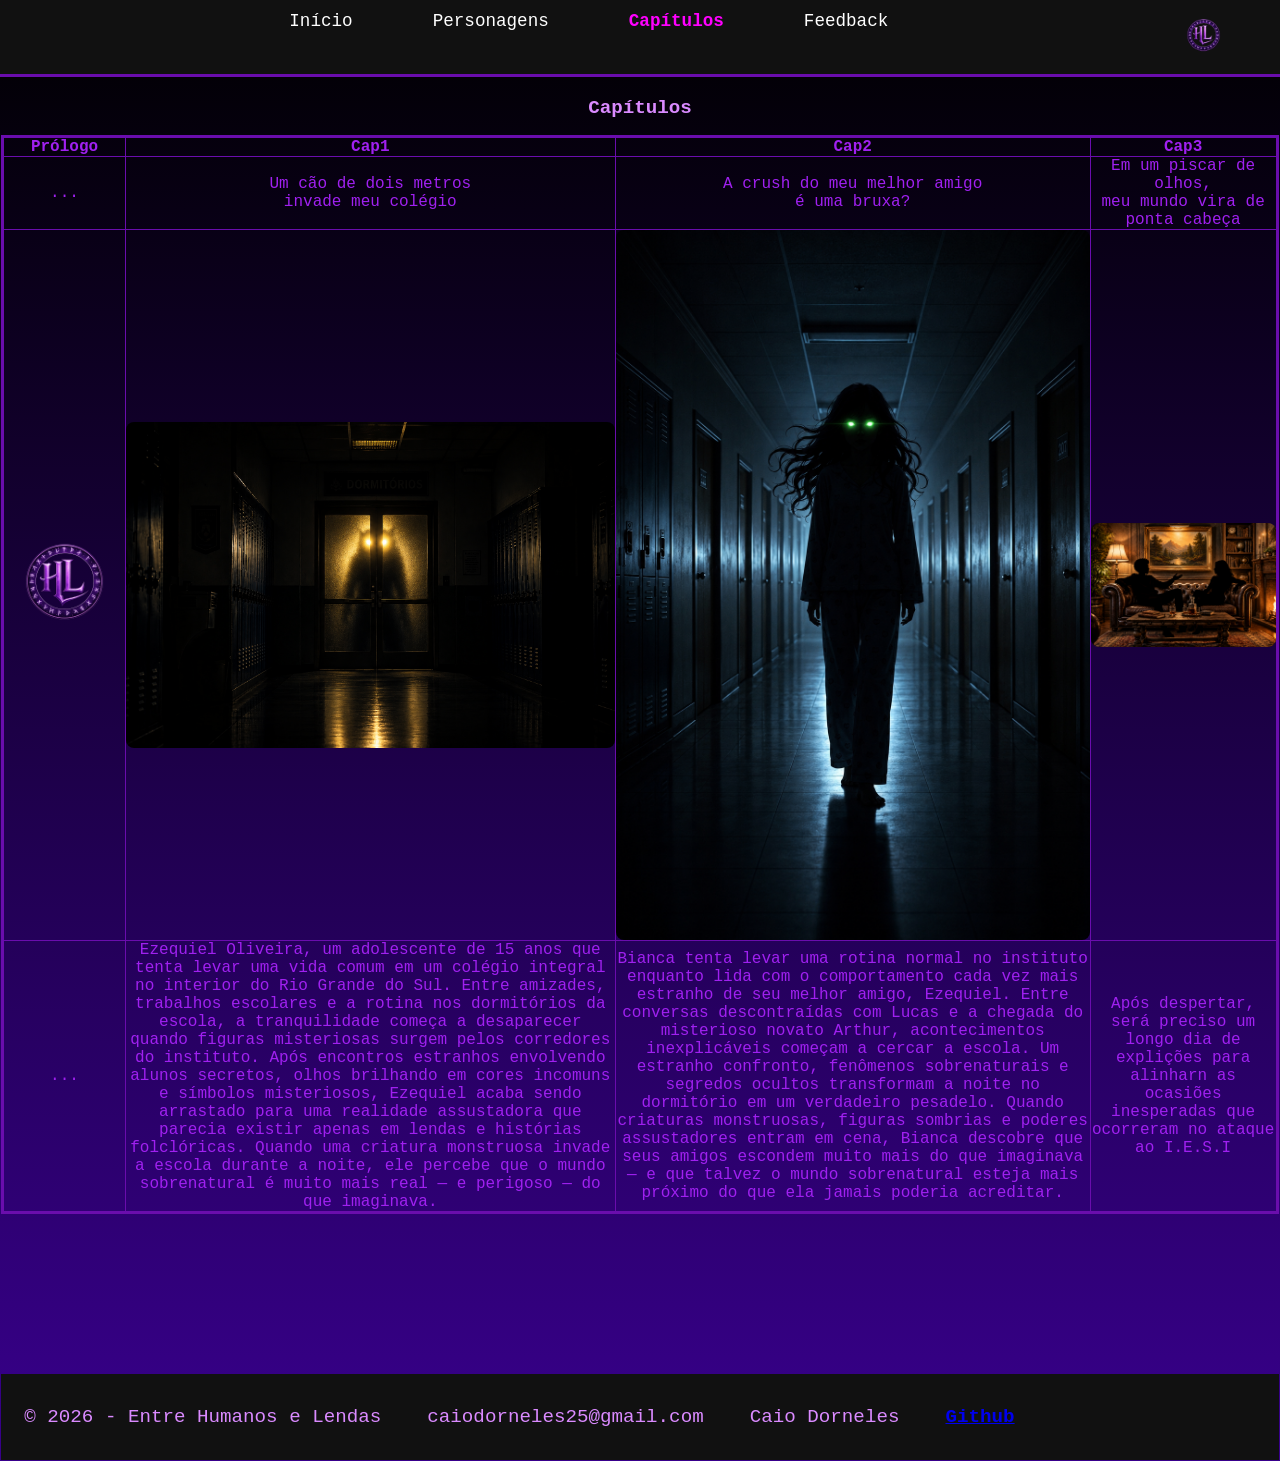
==== capitulos.html @ f99d5c19 "css" ====
<!DOCTYPE html>
<html lang="pt-br">

<head>
    <meta charset="UTF-8">

    <title>Entre Humanos e Lendas</title>

    <meta name="author" content="Caio Dorneles">
    <meta name="description" content="Obra literária brasileira de fantasia e folclore">
    <meta name="keywords" content="Livro, Brasil, Folclore, Fantasia">

    <link rel="stylesheet" href="./css/estilo.css">
    <link rel="icon" href="./imagens/logo.png">
</head>

<body>

    <!-- CABEÇALHO -->
    <header>

         <div class="left"> <img src="./imagens/logo.png" alt="logo"> </div>

        <nav>
            <ul>

                <li>
                    <a  href="index.html">
                        Início
                    </a>
                </li>

                <li>
                    <a href="personagens.html">
                        Personagens
                    </a>
                </li>

                <li>
                    <a class="active" href="capitulos.html">
                        Capítulos
                    </a>
                </li>

                <li>
                    <a href="feedback.html">
                        Feedback
                    </a>
                </li>

            </ul>
        </nav>

    </header>

    <div class="capitulos">
    <table border="2">
        <caption>
       <strong><p>Capítulos</p> </strong> 
       </caption>
    </div>
        <thead>
            <tr>
                <th colspan="1" class="mouse">Prólogo</th>
                <th colspan="1"  class="mouse">Cap1</th>
                <th colspan="1" class="mouse">Cap2</th>
                <th colspan="1" class="mouse">Cap3</th>
            </tr>
        </thead>

           <tbody>
            <tr>
                <td rowspan="1" class="mouse">...</td>
                <td rowspan="1"class="mouse">Um cão de dois metros<br> invade meu colégio</td>
                <td rowspan="1"class="mouse">A crush do meu melhor amigo<br> é uma bruxa?</td>
                <td rowspan="1"class="mouse">Em um piscar de olhos,<br> meu mundo vira de ponta cabeça</td>
           </tr>

           <tr>
                <td><div class="cap"> <img src="./imagens/logo.png" alt="capa cap3"></div></td>
                <td><div class="cap"> <img src="./imagens/cap1.png" alt="capa cap1"></div></td>
                <td><div class="cap"> <img src="./imagens/cap2.png" alt="capa cap2"></div></td>
                <td><div class="cap"> <img src="./imagens/cap3.png" alt="capa cap3"></div></td>
          
           </tr>

           <tr>
                <td class="mouse">...</td>

                <td class="mouse"> Ezequiel Oliveira, um adolescente de 15 anos que tenta levar uma vida comum em um colégio integral no interior do Rio Grande do Sul. Entre amizades, trabalhos escolares e a rotina nos dormitórios da escola, a tranquilidade começa a desaparecer quando figuras misteriosas surgem pelos corredores do instituto. Após encontros estranhos envolvendo alunos secretos, olhos brilhando em cores incomuns e símbolos misteriosos, Ezequiel acaba sendo arrastado para uma realidade assustadora que parecia existir apenas em lendas e histórias folclóricas. Quando uma criatura monstruosa invade a escola durante a noite, ele percebe que o mundo sobrenatural é muito mais real — e perigoso — do que imaginava.  </td>
                
                <td class="mouse">Bianca tenta levar uma rotina normal no instituto enquanto lida com o comportamento cada vez mais estranho de seu melhor amigo, Ezequiel. Entre conversas descontraídas com Lucas e a chegada do misterioso novato Arthur, acontecimentos inexplicáveis começam a cercar a escola. Um estranho confronto, fenômenos sobrenaturais e segredos ocultos transformam a noite no dormitório em um verdadeiro pesadelo. Quando criaturas monstruosas, figuras sombrias e poderes assustadores entram em cena, Bianca descobre que seus amigos escondem muito mais do que imaginava — e que talvez o mundo sobrenatural esteja mais próximo do que ela jamais poderia acreditar. </td>

                <td class="mouse">Após despertar, será preciso um longo dia de explições para alinharn as ocasiões inesperadas que ocorreram no ataque ao I.E.S.I</td>
           </tr>


        </tbody>
    </table>


    <footer>
        <p>
            © 2026 - Entre Humanos e Lendas
        </p>


        <p>
            caiodorneles25@gmail.com
        </p>

       

        <p>
            Caio Dorneles
        </p>

          <p> 
            <a href="https://github.com/Dorneles2506"> 
                <strong> Github </strong> 
            </a>
        </p>

    </footer>
    
    </body>
    </html>
---- css/estilo.css ----
/* Reset básico */
* {
    margin: 0;
    padding: 0;
    box-sizing: border-box;
}



/* BODY */
body {
    background-image: linear-gradient(to bottom, rgb(0, 0, 0),#38008C);
    color: #a020f0;
    font-family: 'Courier New', Verdana, sans-serif;
    padding-top: 5em;

}
    

.center{
    display: flex;
    justify-content: center;
    justify-items: center;
   
}

.left{
 display: flex;
justify-content: left;
float:right;   
width: 8%;
}

img{
    width: 50%;
    height: auto;
    border-radius: 0.5rem;
}
/* PARÁGRAFOS */
p {
    color: #DA8AFF;
    line-height: 1.6;
    padding: 0.6em 1.2em;
    font-size:larger
}

/* CABEÇALHO */
/*esse elemento acompanha o scroll da página*/


header {
    width: 100%;
    background-color: #111;
    padding: 0.7em 0;
    position: fixed;
    top: 0;
    left: 0;
    border-bottom: 0.20em solid #6a0dad;
}

/* MENU */
nav ul {
    list-style: none;
    display: flex;
    justify-content: center;
    gap: 5em;
}

/* LINKS DAS ABAS */
nav ul li a {
    text-decoration: none;
    color: #ffffff;
    font-size: 1.1em;
    transition: color 0.3s ease;
}

/* Destaca links do menu ao passar o mouse */
 header nav ul li a:hover {
    color: #a020f0;
}

/* ABA ATIVA (página atual) */
nav ul li a.active {
    color: #ff00ff;
    font-weight: bold;
}

footer{

    font-size: 1em;
    clear: both;
    display: flex;
    padding: 1em 0;
    margin-top: 10em;
    background:#111;
    color:#a020f0;
}



.wrapper{
    display: flex;
    flex-direction: row;
}
.panel{
    display: flex;
    flex-direction: column;
    justify-content: center;
    align-items: center;
}
.center_text{
    text-align: center;
    transition:0.3s;
    cursor: pointer;
     line-height: 1.6;
    padding: 0.6em 1.2em;
    font-size:large;
}

.center_text:hover {
    color:   #ff00ff;
   
}


#conteudo-secundario p {
    font-size: 0.875em;
}
#conteudo-secundario {
    float: left;
    width: 100%;
    padding: 1em;
}

.conteudo-secundario {
    background:#1e082c;
    color:#a020f0;
  
  
}

/* tabela e lista*/

table{
    
    border:solid;
    border-color: #6a0dad;
    width: 100%;
    border-collapse: collapse;
    text-align: center;
    
    
    
}

.capitulos{
    display: flex;
    flex-direction: column;
    text-align:center;
    padding: 0.1%;
}


.cap img{
    display: flex;
    justify-content: center;
    width:100%;
    height: auto;
    
   
    
}

.mouse:hover {
     color: #ff00ff;
     
}

.mouse{
    transition: 1.5s;
    cursor: pointer;
}

.pares:hover{
    color: #0037ff;
}

.pares{
    color:#DA8AFF;
     transition: 1.5s;
    cursor: pointer;
     line-height: 1.6;
    padding: 0.6em 1.2em;
    font-size:larger;
     text-align: center;
}



/*formulário */


        .campo { 
    margin-bottom: 1em; 
}

input[type="text"], 
input[type="email"], 

textarea {
    max-width: 100%;
    min-width: 50%;
    padding: 0.5em;
    box-sizing: border-box;
    border: 0.06em solid #ccc;
    border-radius: 0.25em;
}

button {
    padding: 0.6em 1em;
    background-color: #007BFF;
    color: white;
    border: none;
    border-radius: 0.25em;
    cursor: pointer;
}

.opção input [type="radio"] {
    margin-right: 5em;
}

.opção label {
    margin-right: 3.5em;
}

.botoes {
    display: flex;
    gap: 0.5em; /* espaço entre os botões */
    margin-top: 0.8em;
}
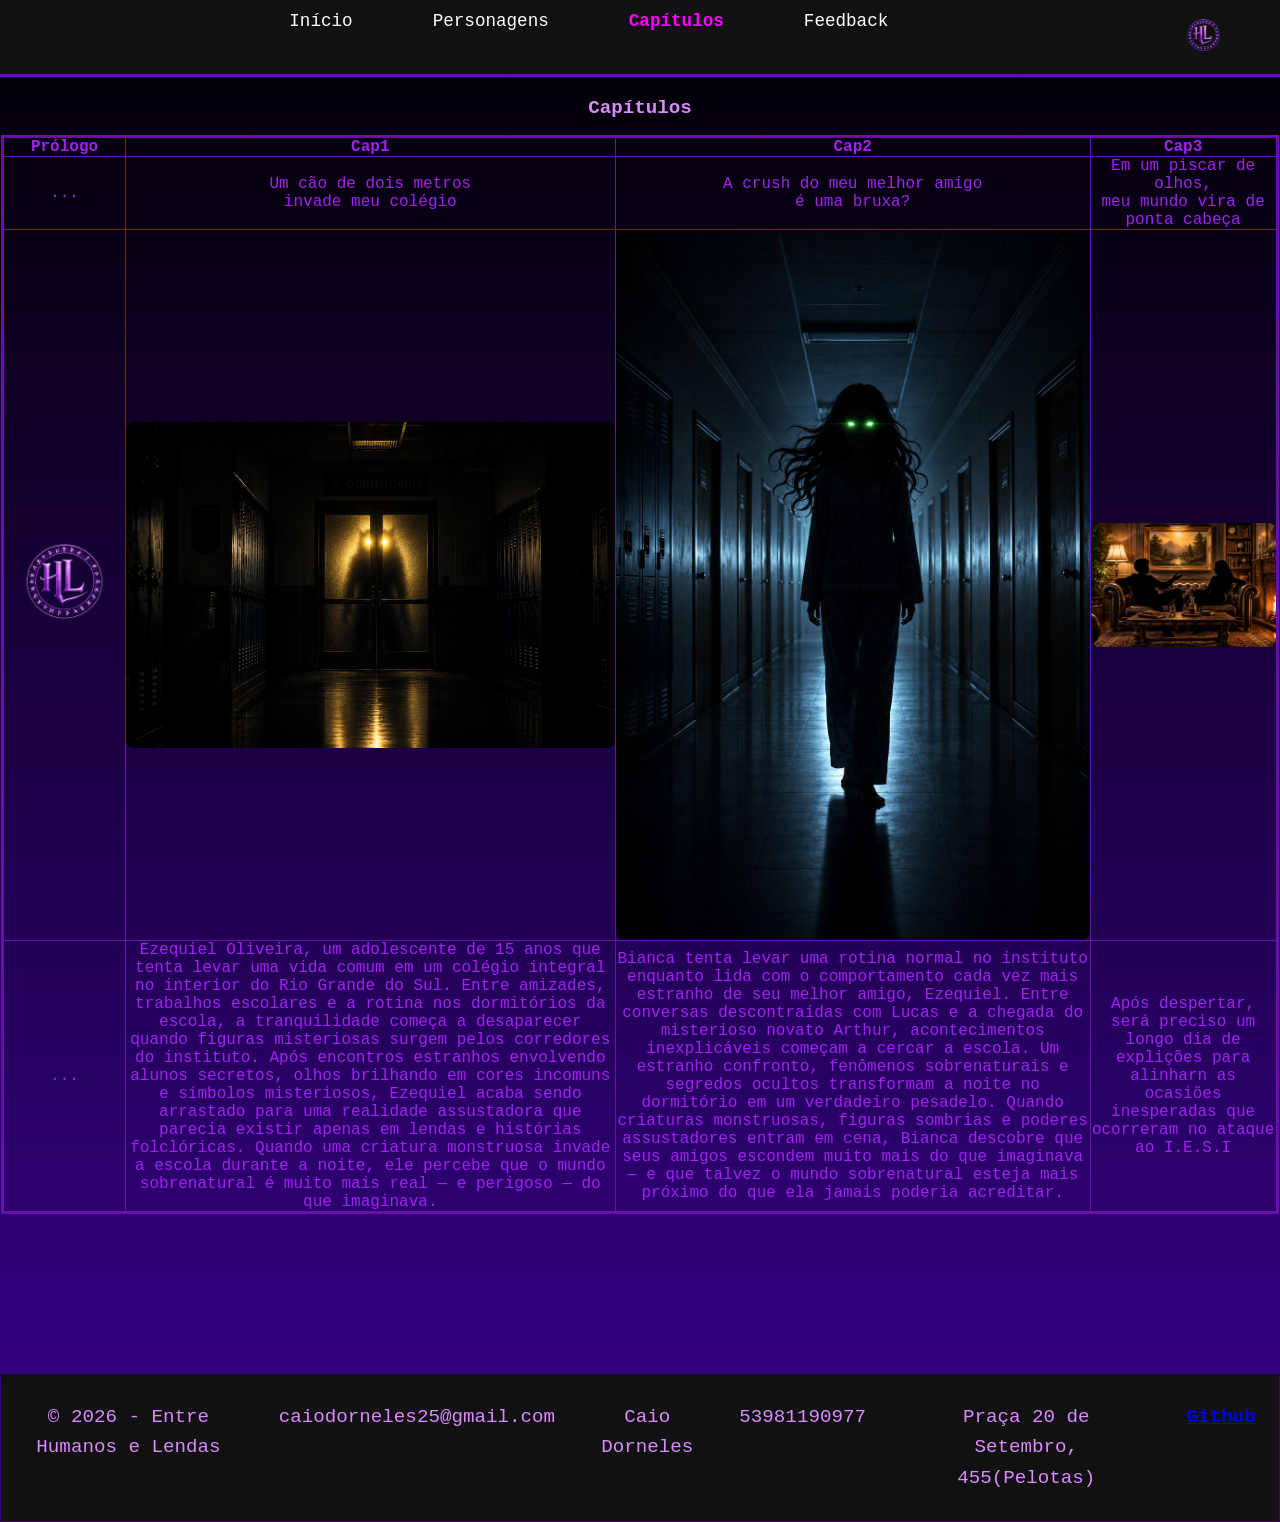
==== commit 8f941870: "footer" ====
--- a/capitulos.html
+++ b/capitulos.html
@@ -115,6 +115,15 @@
             Caio Dorneles
         </p>
 
+         <p>
+            53981190977
+        </p>
+
+        
+        <p>
+            Praça 20 de Setembro, 455(Pelotas)
+        </p>
+
           <p> 
             <a href="https://github.com/Dorneles2506"> 
                 <strong> Github </strong> 
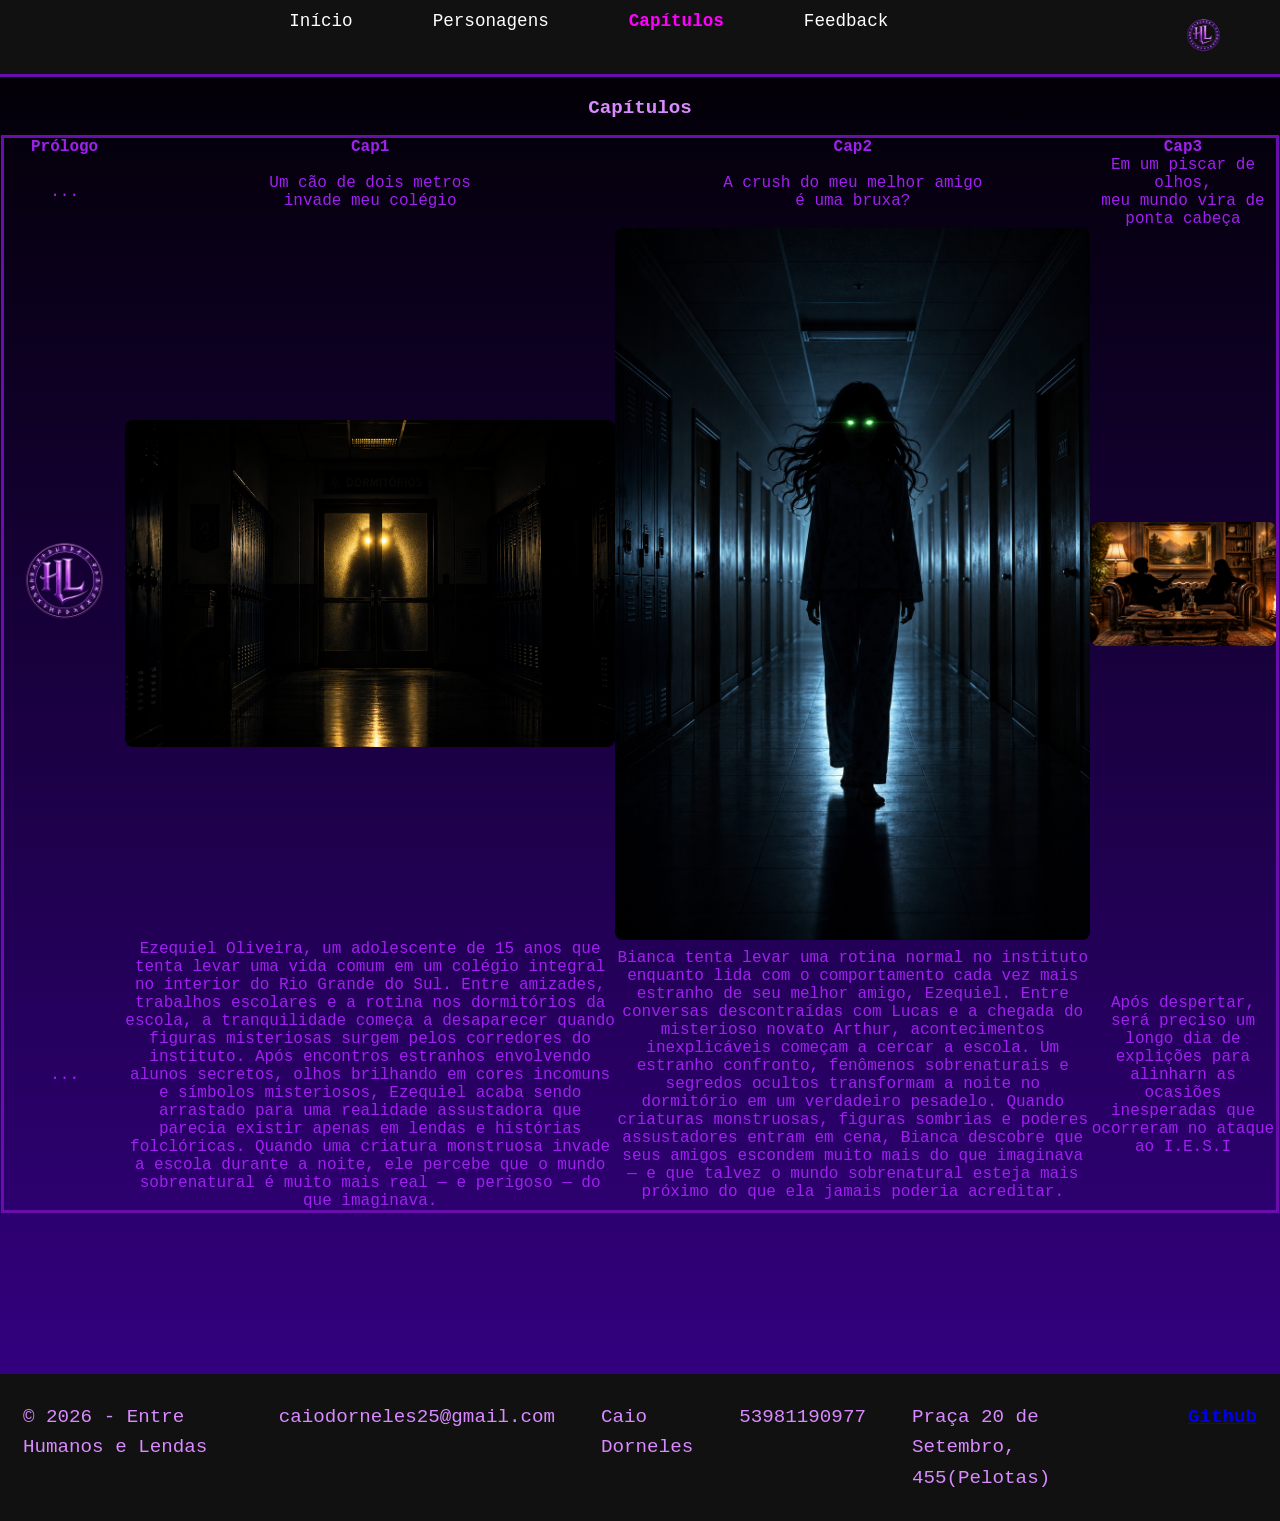
==== commit e7214bc7: "Update capitulos.html" ====
--- a/capitulos.html
+++ b/capitulos.html
@@ -54,11 +54,10 @@
     </header>
 
     <div class="capitulos">
-    <table border="2">
+    <table>
         <caption>
-       <strong><p>Capítulos</p> </strong> 
+     <p><strong>Capítulos</strong></p> 
        </caption>
-    </div>
         <thead>
             <tr>
                 <th colspan="1" class="mouse">Prólogo</th>
@@ -71,9 +70,9 @@
            <tbody>
             <tr>
                 <td rowspan="1" class="mouse">...</td>
-                <td rowspan="1"class="mouse">Um cão de dois metros<br> invade meu colégio</td>
-                <td rowspan="1"class="mouse">A crush do meu melhor amigo<br> é uma bruxa?</td>
-                <td rowspan="1"class="mouse">Em um piscar de olhos,<br> meu mundo vira de ponta cabeça</td>
+                <td rowspan="1" class="mouse">Um cão de dois metros<br> invade meu colégio</td>
+                <td rowspan="1" class="mouse">A crush do meu melhor amigo<br> é uma bruxa?</td>
+                <td rowspan="1" class="mouse">Em um piscar de olhos,<br> meu mundo vira de ponta cabeça</td>
            </tr>
 
            <tr>
@@ -97,7 +96,7 @@
 
         </tbody>
     </table>
-
+    </div>
 
     <footer>
         <p>
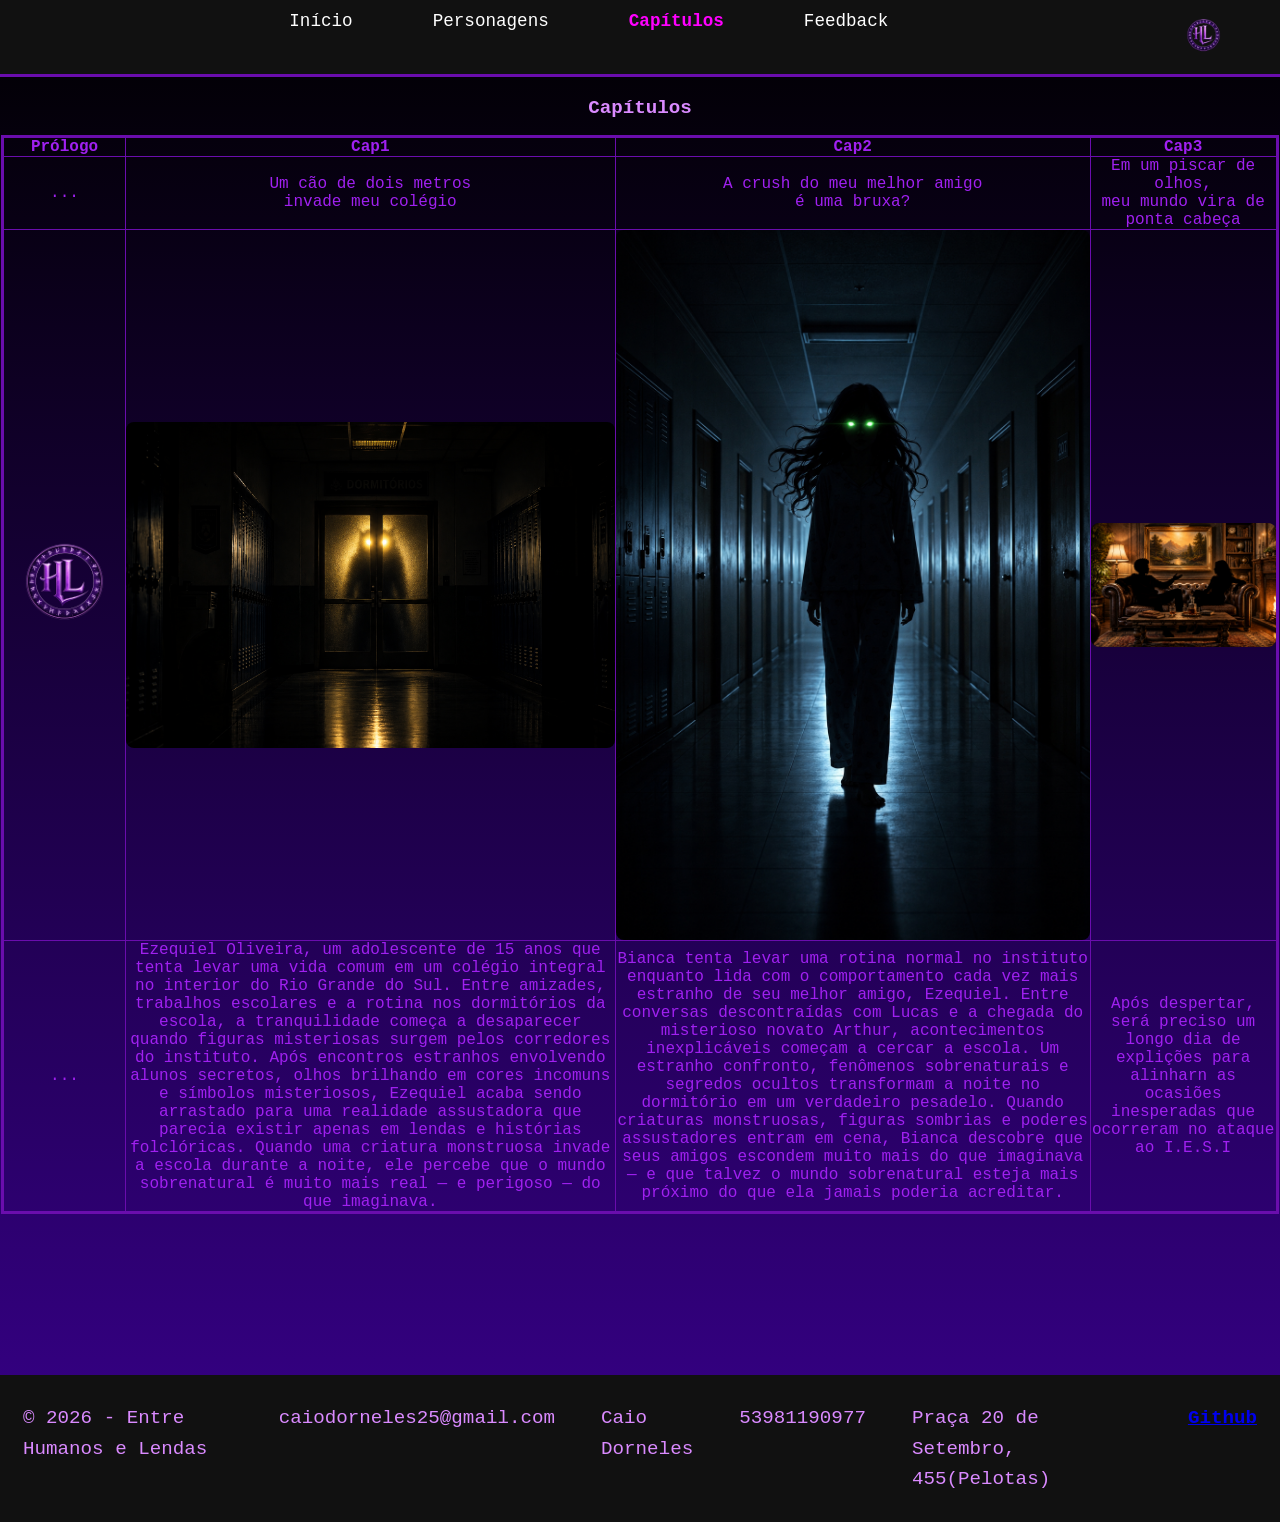
==== commit 9915d260: "Update capitulos.html" ====
--- a/capitulos.html
+++ b/capitulos.html
@@ -54,7 +54,7 @@
     </header>
 
     <div class="capitulos">
-    <table>
+    <table border="2">
         <caption>
      <p><strong>Capítulos</strong></p> 
        </caption>
--- a/css/estilo.css
+++ b/css/estilo.css
@@ -143,7 +143,7 @@
 
 table{
     
-    border:solid;
+    border: solid;
     border-color: #6a0dad;
     width: 100%;
     border-collapse: collapse;
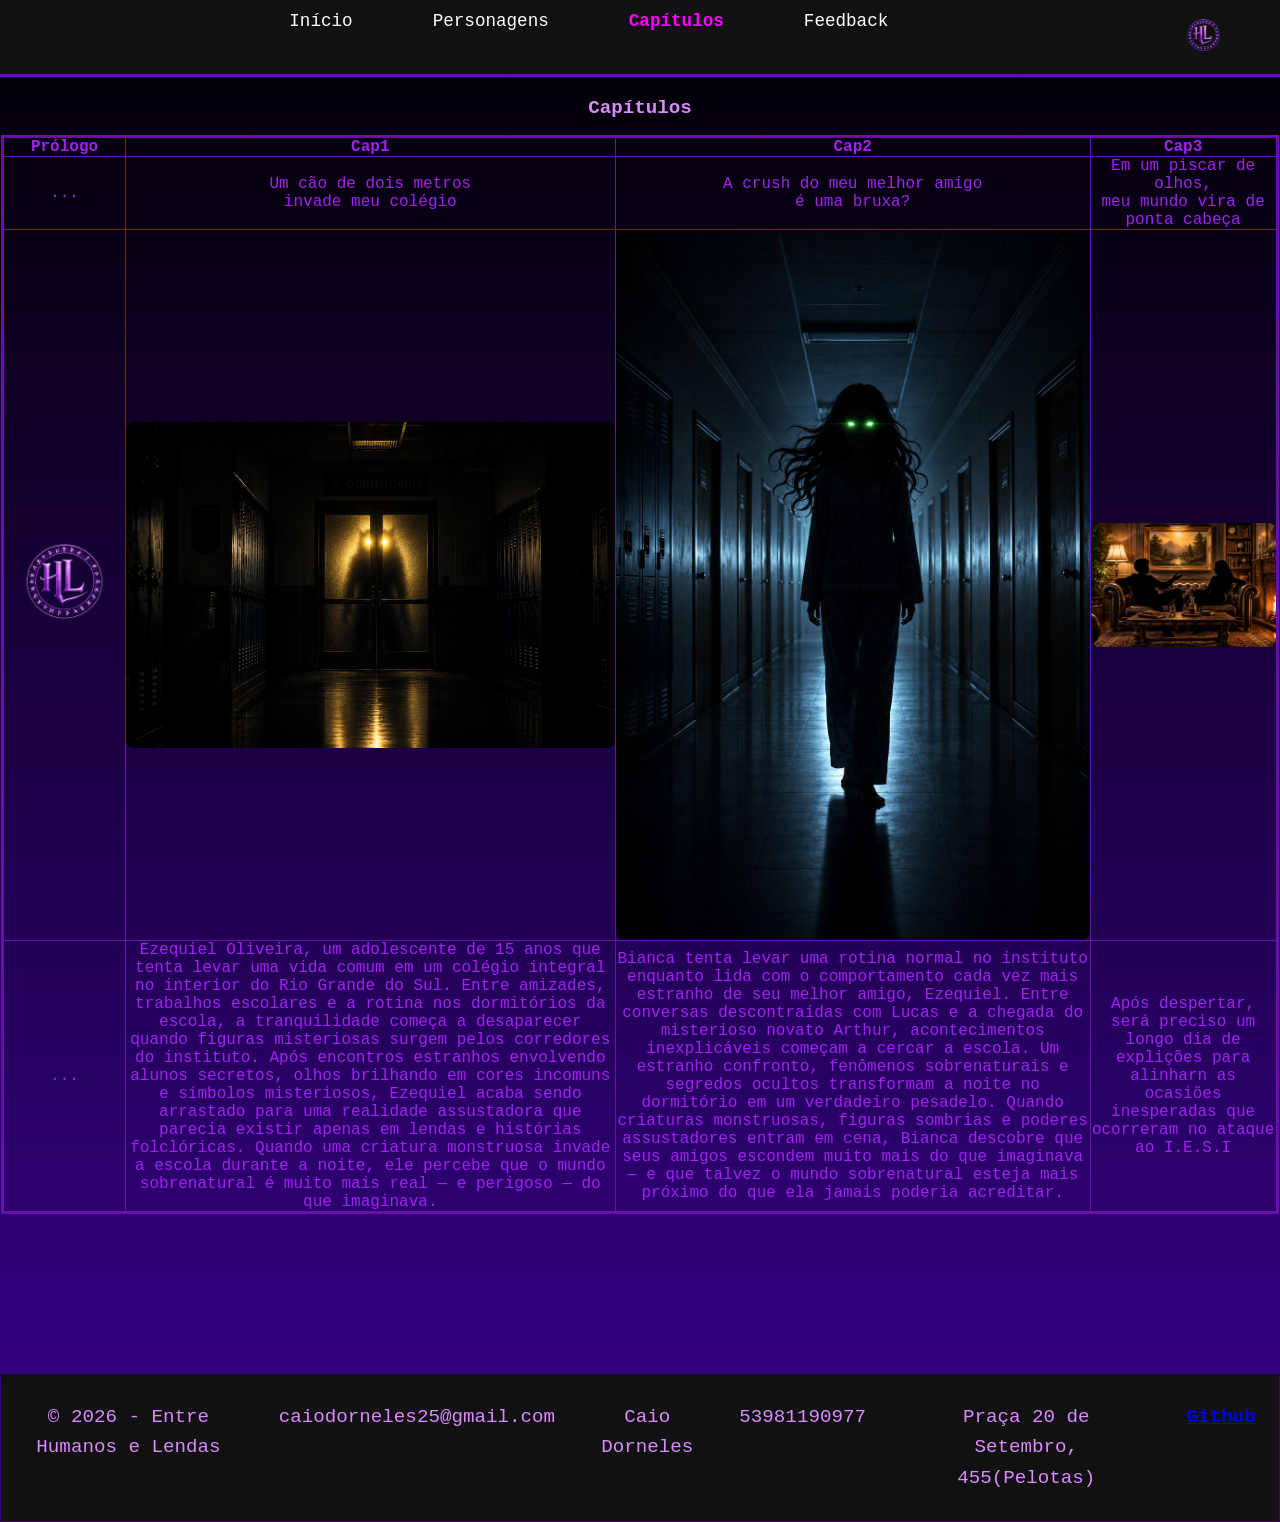
==== commit e9386b7c: "Update capitulos.html" ====
--- a/capitulos.html
+++ b/capitulos.html
@@ -58,6 +58,7 @@
         <caption>
      <p><strong>Capítulos</strong></p> 
        </caption>
+    </div>
         <thead>
             <tr>
                 <th colspan="1" class="mouse">Prólogo</th>
@@ -96,7 +97,7 @@
 
         </tbody>
     </table>
-    </div>
+
 
     <footer>
         <p>
--- a/css/estilo.css
+++ b/css/estilo.css
@@ -143,7 +143,7 @@
 
 table{
     
-    border: solid;
+    border:solid;
     border-color: #6a0dad;
     width: 100%;
     border-collapse: collapse;
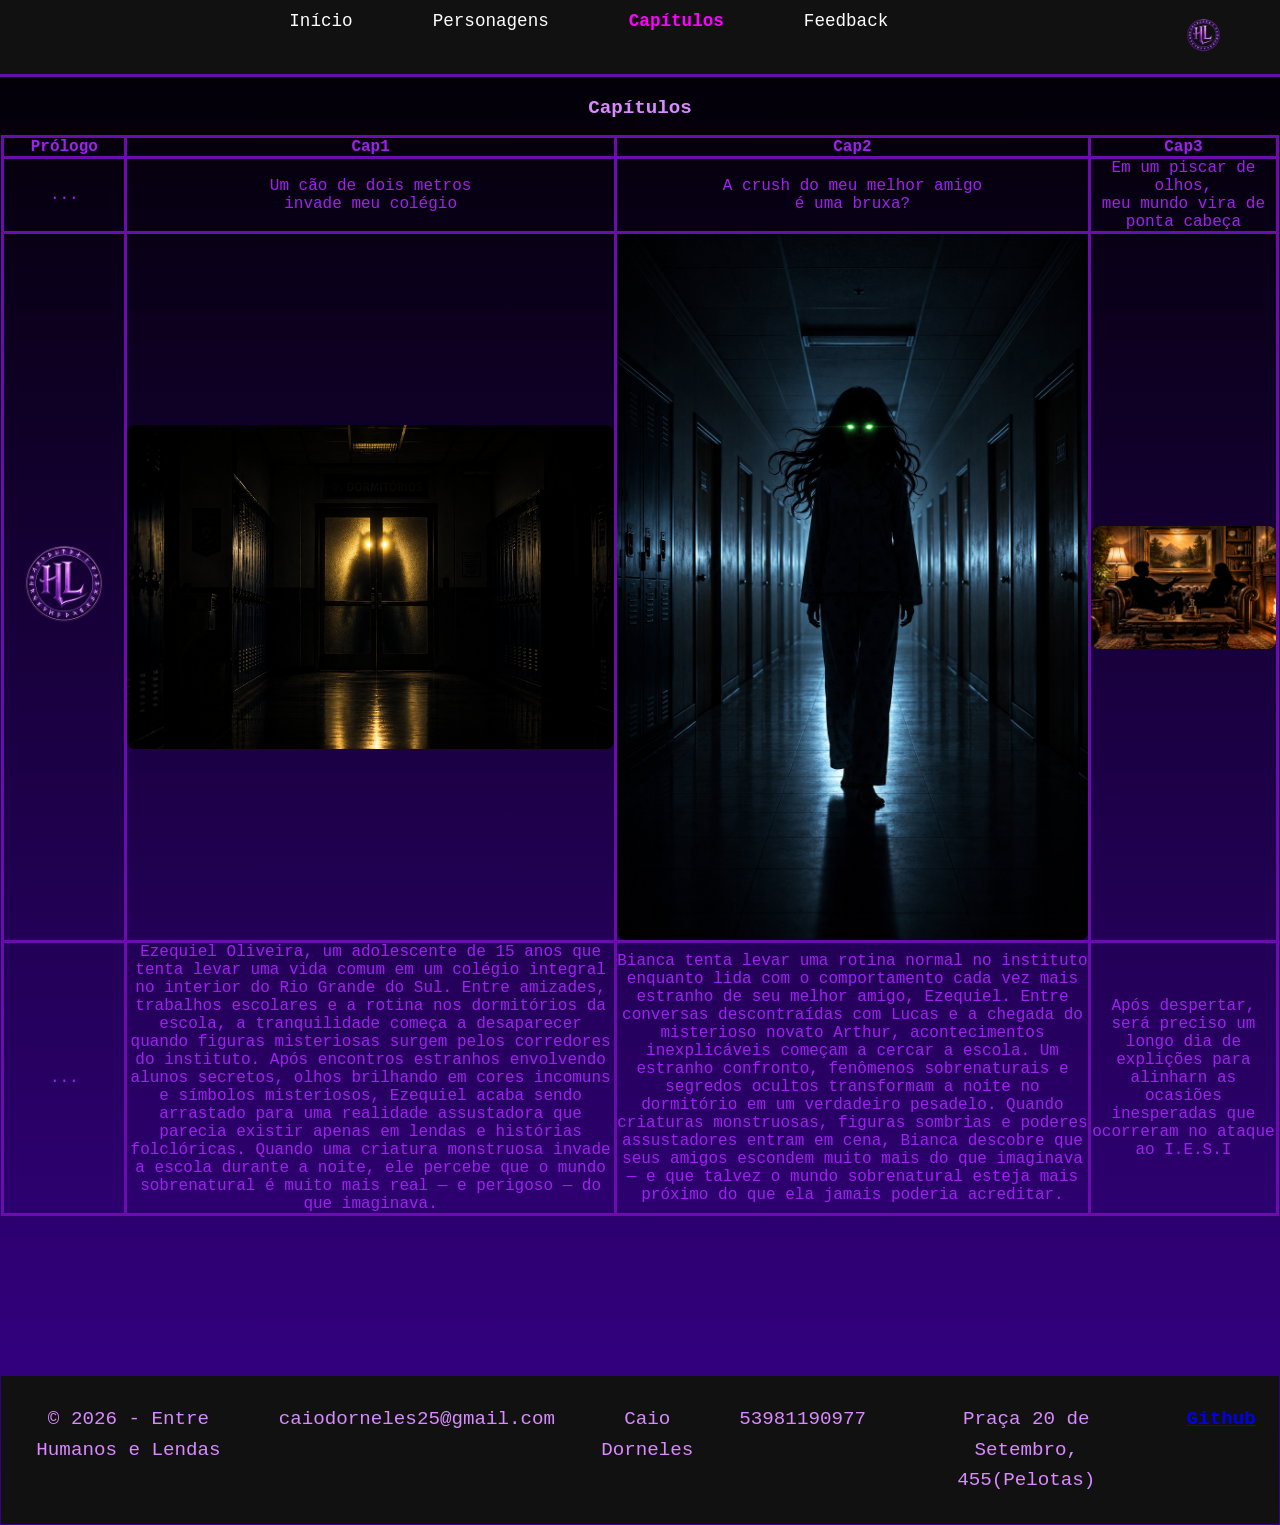
==== commit c183bb82: "Ajustando borda da página 3" ====
--- a/capitulos.html
+++ b/capitulos.html
@@ -54,7 +54,7 @@
     </header>
 
     <div class="capitulos">
-    <table border="2">
+    <table >
         <caption>
      <p><strong>Capítulos</strong></p> 
        </caption>
--- a/css/estilo.css
+++ b/css/estilo.css
@@ -141,11 +141,10 @@
 
 /* tabela e lista*/
 
-table{
-    
-    border:solid;
+table, th, td{
+    
+    border: 0.2rem solid purple;
     border-color: #6a0dad;
-    width: 100%;
     border-collapse: collapse;
     text-align: center;
     
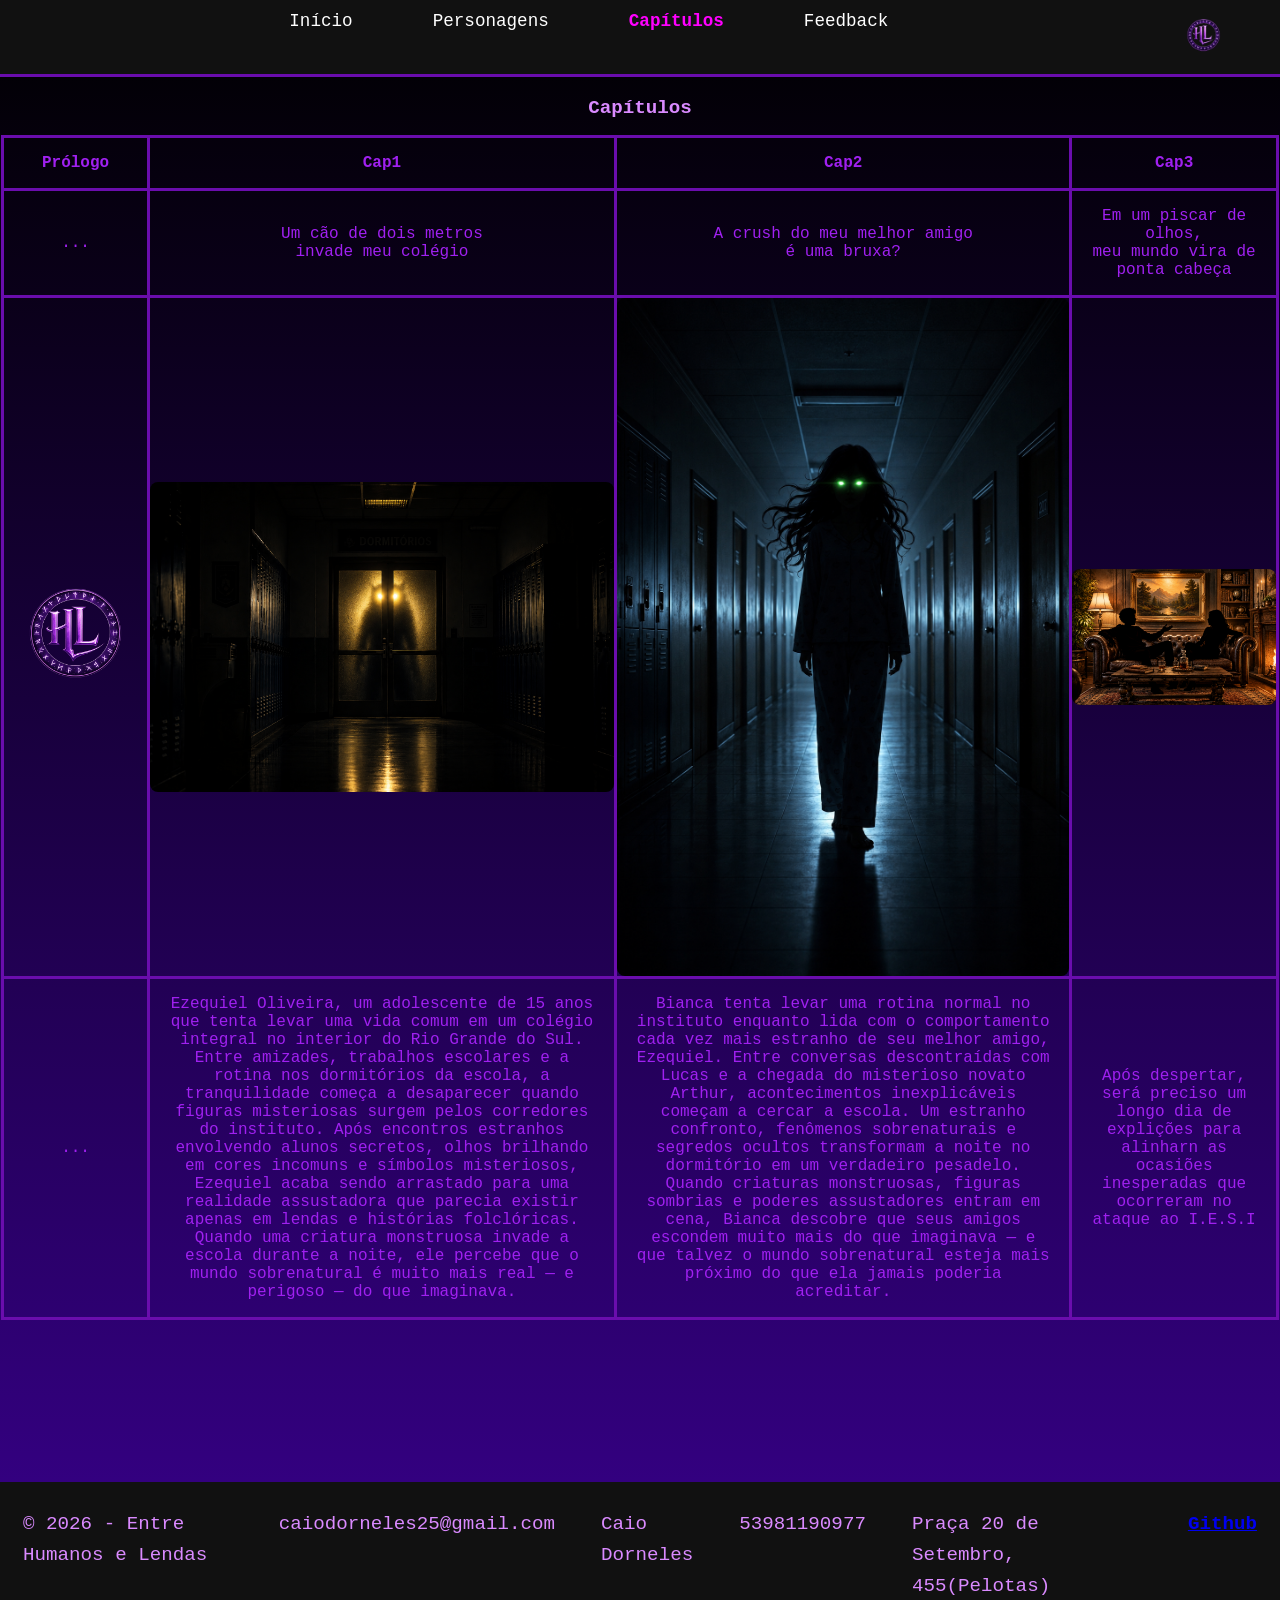
==== commit 71fbfc60: "Ajustes no html de capitulos.html" ====
--- a/capitulos.html
+++ b/capitulos.html
@@ -14,123 +14,125 @@
     <link rel="icon" href="./imagens/logo.png">
 </head>
 
-<body>
+    <body>
 
-    <!-- CABEÇALHO -->
-    <header>
+        <!-- CABEÇALHO -->
+        <header>
 
-         <div class="left"> <img src="./imagens/logo.png" alt="logo"> </div>
+            <div class="left"> <img src="./imagens/logo.png" alt="logo"> </div>
 
-        <nav>
-            <ul>
+            <nav>
+                <ul>
 
-                <li>
-                    <a  href="index.html">
-                        Início
-                    </a>
-                </li>
+                    <li>
+                        <a  href="index.html">
+                            Início
+                        </a>
+                    </li>
 
-                <li>
-                    <a href="personagens.html">
-                        Personagens
-                    </a>
-                </li>
+                    <li>
+                        <a href="personagens.html">
+                            Personagens
+                        </a>
+                    </li>
 
-                <li>
-                    <a class="active" href="capitulos.html">
-                        Capítulos
-                    </a>
-                </li>
+                    <li>
+                        <a class="active" href="capitulos.html">
+                            Capítulos
+                        </a>
+                    </li>
 
-                <li>
-                    <a href="feedback.html">
-                        Feedback
-                    </a>
-                </li>
+                    <li>
+                        <a href="feedback.html">
+                            Feedback
+                        </a>
+                    </li>
 
-            </ul>
-        </nav>
+                </ul>
+            </nav>
 
-    </header>
+        </header>
 
-    <div class="capitulos">
-    <table >
-        <caption>
-     <p><strong>Capítulos</strong></p> 
-       </caption>
-    </div>
-        <thead>
-            <tr>
-                <th colspan="1" class="mouse">Prólogo</th>
-                <th colspan="1"  class="mouse">Cap1</th>
-                <th colspan="1" class="mouse">Cap2</th>
-                <th colspan="1" class="mouse">Cap3</th>
-            </tr>
-        </thead>
+        <div class="capitulos">
+            <table>
+                <caption>
+                    <p>
+                        <strong>Capítulos</strong>
+                    </p> 
+            </caption>
+                <thead>
+                    <tr>
+                        <th colspan="1" class="mouse">Prólogo</th>
+                        <th colspan="1"  class="mouse">Cap1</th>
+                        <th colspan="1" class="mouse">Cap2</th>
+                        <th colspan="1" class="mouse">Cap3</th>
+                    </tr>
+                </thead>
 
-           <tbody>
-            <tr>
-                <td rowspan="1" class="mouse">...</td>
-                <td rowspan="1" class="mouse">Um cão de dois metros<br> invade meu colégio</td>
-                <td rowspan="1" class="mouse">A crush do meu melhor amigo<br> é uma bruxa?</td>
-                <td rowspan="1" class="mouse">Em um piscar de olhos,<br> meu mundo vira de ponta cabeça</td>
-           </tr>
+                <tbody>
+                    <tr>
+                        <td rowspan="1" class="mouse">...</td>
+                        <td rowspan="1" class="mouse">Um cão de dois metros<br> invade meu colégio</td>
+                        <td rowspan="1" class="mouse">A crush do meu melhor amigo<br> é uma bruxa?</td>
+                        <td rowspan="1" class="mouse">Em um piscar de olhos,<br> meu mundo vira de ponta cabeça</td>
+                </tr>
 
-           <tr>
-                <td><div class="cap"> <img src="./imagens/logo.png" alt="capa cap3"></div></td>
-                <td><div class="cap"> <img src="./imagens/cap1.png" alt="capa cap1"></div></td>
-                <td><div class="cap"> <img src="./imagens/cap2.png" alt="capa cap2"></div></td>
-                <td><div class="cap"> <img src="./imagens/cap3.png" alt="capa cap3"></div></td>
-          
-           </tr>
+                <tr>
+                        <td><div class="cap"> <img src="./imagens/logo.png" alt="capa cap3"></div></td>
+                        <td><div class="cap"> <img src="./imagens/cap1.png" alt="capa cap1"></div></td>
+                        <td><div class="cap"> <img src="./imagens/cap2.png" alt="capa cap2"></div></td>
+                        <td><div class="cap"> <img src="./imagens/cap3.png" alt="capa cap3"></div></td>
+                
+                </tr>
 
-           <tr>
-                <td class="mouse">...</td>
+                <tr>
+                        <td class="mouse">...</td>
 
-                <td class="mouse"> Ezequiel Oliveira, um adolescente de 15 anos que tenta levar uma vida comum em um colégio integral no interior do Rio Grande do Sul. Entre amizades, trabalhos escolares e a rotina nos dormitórios da escola, a tranquilidade começa a desaparecer quando figuras misteriosas surgem pelos corredores do instituto. Após encontros estranhos envolvendo alunos secretos, olhos brilhando em cores incomuns e símbolos misteriosos, Ezequiel acaba sendo arrastado para uma realidade assustadora que parecia existir apenas em lendas e histórias folclóricas. Quando uma criatura monstruosa invade a escola durante a noite, ele percebe que o mundo sobrenatural é muito mais real — e perigoso — do que imaginava.  </td>
-                
-                <td class="mouse">Bianca tenta levar uma rotina normal no instituto enquanto lida com o comportamento cada vez mais estranho de seu melhor amigo, Ezequiel. Entre conversas descontraídas com Lucas e a chegada do misterioso novato Arthur, acontecimentos inexplicáveis começam a cercar a escola. Um estranho confronto, fenômenos sobrenaturais e segredos ocultos transformam a noite no dormitório em um verdadeiro pesadelo. Quando criaturas monstruosas, figuras sombrias e poderes assustadores entram em cena, Bianca descobre que seus amigos escondem muito mais do que imaginava — e que talvez o mundo sobrenatural esteja mais próximo do que ela jamais poderia acreditar. </td>
+                        <td class="mouse"> Ezequiel Oliveira, um adolescente de 15 anos que tenta levar uma vida comum em um colégio integral no interior do Rio Grande do Sul. Entre amizades, trabalhos escolares e a rotina nos dormitórios da escola, a tranquilidade começa a desaparecer quando figuras misteriosas surgem pelos corredores do instituto. Após encontros estranhos envolvendo alunos secretos, olhos brilhando em cores incomuns e símbolos misteriosos, Ezequiel acaba sendo arrastado para uma realidade assustadora que parecia existir apenas em lendas e histórias folclóricas. Quando uma criatura monstruosa invade a escola durante a noite, ele percebe que o mundo sobrenatural é muito mais real — e perigoso — do que imaginava.  </td>
+                        
+                        <td class="mouse">Bianca tenta levar uma rotina normal no instituto enquanto lida com o comportamento cada vez mais estranho de seu melhor amigo, Ezequiel. Entre conversas descontraídas com Lucas e a chegada do misterioso novato Arthur, acontecimentos inexplicáveis começam a cercar a escola. Um estranho confronto, fenômenos sobrenaturais e segredos ocultos transformam a noite no dormitório em um verdadeiro pesadelo. Quando criaturas monstruosas, figuras sombrias e poderes assustadores entram em cena, Bianca descobre que seus amigos escondem muito mais do que imaginava — e que talvez o mundo sobrenatural esteja mais próximo do que ela jamais poderia acreditar. </td>
 
-                <td class="mouse">Após despertar, será preciso um longo dia de explições para alinharn as ocasiões inesperadas que ocorreram no ataque ao I.E.S.I</td>
-           </tr>
+                        <td class="mouse">Após despertar, será preciso um longo dia de explições para alinharn as ocasiões inesperadas que ocorreram no ataque ao I.E.S.I</td>
+                </tr>
 
 
-        </tbody>
-    </table>
+                </tbody>
+            </table>
+        </div>
 
 
-    <footer>
-        <p>
-            © 2026 - Entre Humanos e Lendas
-        </p>
+        <footer>
+            <p>
+                © 2026 - Entre Humanos e Lendas
+            </p>
 
 
-        <p>
-            caiodorneles25@gmail.com
-        </p>
-
-       
-
-        <p>
-            Caio Dorneles
-        </p>
-
-         <p>
-            53981190977
-        </p>
+            <p>
+                caiodorneles25@gmail.com
+            </p>
 
         
-        <p>
-            Praça 20 de Setembro, 455(Pelotas)
-        </p>
 
-          <p> 
-            <a href="https://github.com/Dorneles2506"> 
-                <strong> Github </strong> 
-            </a>
-        </p>
+            <p>
+                Caio Dorneles
+            </p>
 
-    </footer>
+            <p>
+                53981190977
+            </p>
+
+            
+            <p>
+                Praça 20 de Setembro, 455(Pelotas)
+            </p>
+
+            <p> 
+                <a href="https://github.com/Dorneles2506"> 
+                    <strong> Github </strong> 
+                </a>
+            </p>
+
+        </footer>
     
     </body>
-    </html>
+</html>
--- a/css/estilo.css
+++ b/css/estilo.css
@@ -148,8 +148,6 @@
     border-collapse: collapse;
     text-align: center;
     
-    
-    
 }
 
 .capitulos{
@@ -178,6 +176,7 @@
 .mouse{
     transition: 1.5s;
     cursor: pointer;
+    padding: 1rem;
 }
 
 .pares:hover{
